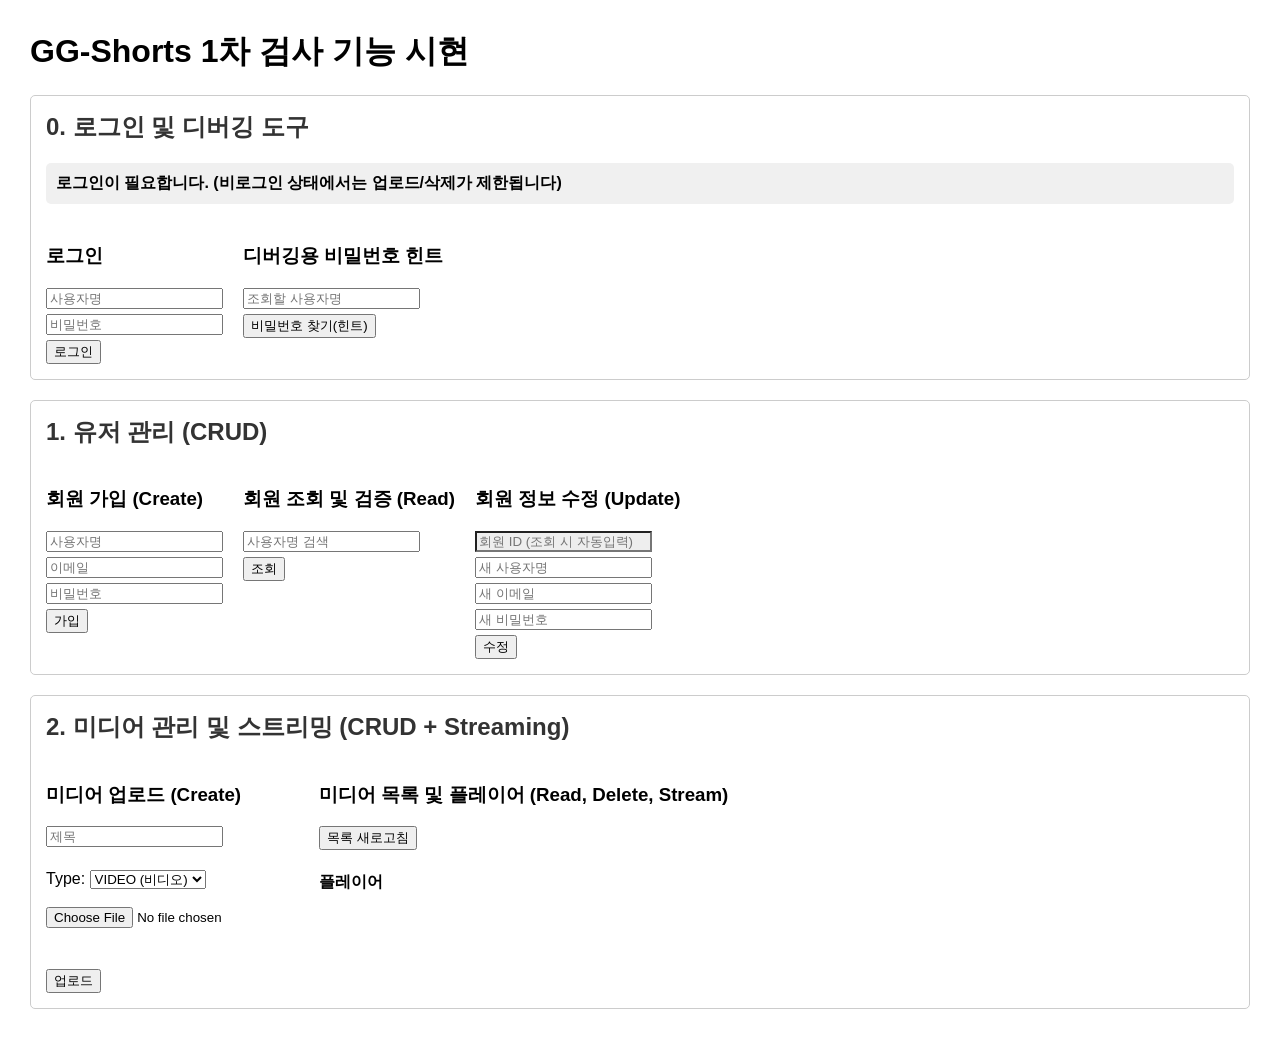
==== src/main/resources/static/index.html @ 519846b3 "9시53분 커밋 유저정보 수정/ 로그인 된 상태여야만 업로드가능 자기계정일떄만 삭제 가능(혹은 admin이거나)" ====
<!DOCTYPE html>
<html lang="ko">
<head>
    <meta charset="UTF-8">
    <title>GG-Shorts 1차 검사 데모</title>
    <style>
        body { font-family: sans-serif; margin: 30px; }
        section { border: 1px solid #ccc; padding: 15px; margin-bottom: 20px; border-radius: 5px; }
        h2 { margin-top: 0; color: #333; }
        .flex { display: flex; gap: 20px; }
        input { margin-bottom: 5px; display: block; }
        button { cursor: pointer; }
        .auth-bar { background-color: #f0f0f0; padding: 10px; border-radius: 5px; margin-bottom: 20px; font-weight: bold; }
    </style>
</head>
<body>
<h1>GG-Shorts 1차 검사 기능 시현</h1>

<!-- 0. 로그인 상태 표시바 및 로그인/힌트 창 -->
<section>
    <h2>0. 로그인 및 디버깅 도구</h2>
    <div id="loginStatus" class="auth-bar">
        로그인이 필요합니다. (비로그인 상태에서는 업로드/삭제가 제한됩니다)
    </div>
    <div class="flex">
        <!-- 로그인 구역 -->
        <div>
            <h3>로그인</h3>
            <input id="loginName" placeholder="사용자명">
            <input id="loginPassword" type="password" placeholder="비밀번호">
            <button onclick="login()">로그인</button>
        </div>
        <!-- 비밀번호 디버깅 힌트 구역 -->
        <div>
            <h3>디버깅용 비밀번호 힌트</h3>
            <input id="hintName" placeholder="조회할 사용자명">
            <button onclick="getPasswordHint()">비밀번호 찾기(힌트)</button>
        </div>
    </div>
</section>

<!-- 1. 유저 CRUD -->
<section>
    <h2>1. 유저 관리 (CRUD)</h2>
    <div class="flex">
        <!-- C (Create) -->
        <div>
            <h3>회원 가입 (Create)</h3>
            <input id="regName" placeholder="사용자명">
            <input id="regEmail" placeholder="이메일">
            <input id="regPassword" type="password" placeholder="비밀번호">
            <button onclick="registerUser()">가입</button>
        </div>
        <!-- R (Read) -->
        <div>
            <h3>회원 조회 및 검증 (Read)</h3>
            <input id="searchName" placeholder="사용자명 검색">
            <button onclick="getUser()">조회</button>
            <p id="userInfo"></p>
        </div>
        <!-- U (Update) -->
        <div>
            <h3>회원 정보 수정 (Update)</h3>
            <input id="updateId" placeholder="회원 ID (조회 시 자동입력)" readonly style="background-color: #eee;">
            <input id="updateName" placeholder="새 사용자명">
            <input id="updateEmail" placeholder="새 이메일">
            <input id="updatePassword" type="password" placeholder="새 비밀번호">
            <button onclick="updateUser()">수정</button>
        </div>
    </div>
</section>

<!-- 2. 미디어 업로드 및 스트리밍 -->
<section>
    <h2>2. 미디어 관리 및 스트리밍 (CRUD + Streaming)</h2>
    <div class="flex">
        <div>
            <h3>미디어 업로드 (Create)</h3>
            <input id="mediaTitle" placeholder="제목"><br>
            Type:
            <select id="mediaType">
                <option value="VIDEO">VIDEO (비디오)</option>
                <option value="AUDIO">AUDIO (오디오)</option>
            </select><br><br>
            <input type="file" id="mediaFile"><br><br>
            <button onclick="uploadMedia()">업로드</button>
        </div>
        <div>
            <h3>미디어 목록 및 플레이어 (Read, Delete, Stream)</h3>
            <button onclick="loadMediaList()">목록 새로고침</button>
            <ul id="mediaList"></ul>

            <h4>플레이어</h4>
            <video id="videoPlayer" controls width="320" height="240" style="display:none;"></video>
            <br>
            <audio id="audioPlayer" controls style="display:none;"></audio>
        </div>
    </div>
</section>

<script>
    const host = "http://localhost:8080";
    let loggedInUser = null; // 현재 브라우저 세션에 로그인한 사용자 상태 기록

    // [0] 로그인 기능 구현
    async function login() {
        const username = document.getElementById('loginName').value;
        const password = document.getElementById('loginPassword').value;

        if (!username || !password) {
            alert("사용자명과 비밀번호를 모두 입력해 주세요.");
            return;
        }

        // admin 계정은 데이터베이스에 없어도 임시로 바로 우회 로그인될 수 있게 배려
        if (username === "admin" && password === "admin") {
            loggedInUser = "admin";
            updateLoginState();
            alert("관리자(admin) 권한으로 로그인 되었습니다.");
            return;
        }

        const res = await fetch(`${host}/api/users/${username}`);
        if (res.ok) {
            const user = await res.json();
            if (user.password === password) {
                loggedInUser = user.username;
                updateLoginState();
                alert(`${loggedInUser}님 환영합니다!`);
            } else {
                alert("비밀번호가 일치하지 않습니다.");
            }
        } else {
            alert("존재하지 않는 사용자명입니다.");
        }
    }

    // 로그아웃
    function logout() {
        loggedInUser = null;
        updateLoginState();
        alert("로그아웃 되었습니다.");
    }

    // 로그인 인터페이스 동적 변경
    function updateLoginState() {
        const statusEl = document.getElementById('loginStatus');
        if (loggedInUser) {
            statusEl.innerHTML = `현재 로그인 사용자: <span style="color: green;">${loggedInUser}</span>
                                 <button onclick="logout()" style="margin-left: 10px;">로그아웃</button>`;
        } else {
            statusEl.innerHTML = `로그인이 필요합니다. (비로그인 상태에서는 업로드/삭제가 제한됩니다)`;
        }
    }

    // 디버깅 힌트 조회 (API를 찔러 사용자의 비밀번호 획득)
    async function getPasswordHint() {
        const username = document.getElementById('hintName').value;
        if (!username) {
            alert("비밀번호를 알아낼 사용자명을 입력해 주세요.");
            return;
        }
        const res = await fetch(`${host}/api/users/${username}`);
        if (res.ok) {
            const user = await res.json();
            alert(`[디버깅 힌트] ${username}님의 비밀번호는 "${user.password}" 입니다.`);
        } else {
            alert("존재하지 않는 회원입니다.");
        }
    }

    // [C] 유저 가입 (Create)
    async function registerUser() {
        const username = document.getElementById('regName').value;
        const email = document.getElementById('regEmail').value;
        const password = document.getElementById('regPassword').value;
        if (!username || !email || !password) {
            alert("사용자명, 이메일, 비밀번호를 모두 입력해주세요.");
            return;
        }
        const res = await fetch(`${host}/api/users/signup`, {
            method: 'POST',
            headers: { 'Content-Type': 'application/json' },
            body: JSON.stringify({ username, email, password })
        });
        if (res.ok) {
            alert("가입 성공!");
            document.getElementById('regName').value = "";
            document.getElementById('regEmail').value = "";
            document.getElementById('regPassword').value = "";
        }
    }

    // [R] 유저 조회 (Read)
    async function getUser() {
        const username = document.getElementById('searchName').value;
        const res = await fetch(`${host}/api/users/${username}`);
        const infoText = document.getElementById('userInfo');

        if (res.ok) {
            const user = await res.json();
            infoText.innerText = `ID: ${user.id} / Name: ${user.username} / Email: ${user.email}`;

            document.getElementById('updateId').value = user.id;
            document.getElementById('updateName').value = user.username;
            document.getElementById('updateEmail').value = user.email;
            document.getElementById('updatePassword').value = user.password;
        } else {
            infoText.innerText = "사용자를 찾을 수 없습니다.";
            document.getElementById('updateId').value = "";
            document.getElementById('updateName').value = "";
            document.getElementById('updateEmail').value = "";
            document.getElementById('updatePassword').value = "";
        }
    }

    // [U] 유저 정보 수정 (Update)
    async function updateUser() {
        const id = document.getElementById('updateId').value;
        const username = document.getElementById('updateName').value;
        const email = document.getElementById('updateEmail').value;
        const password = document.getElementById('updatePassword').value;

        if (!id) {
            alert("수정할 회원의 ID가 필요합니다. 회원을 먼저 조회해 주세요!");
            return;
        }
        if (!username || !email || !password) {
            alert("수정할 모든 정보(이름, 이메일, 패스워드)를 입력해 주세요.");
            return;
        }

        const res = await fetch(`${host}/api/users/${id}`, {
            method: 'PUT',
            headers: { 'Content-Type': 'application/json' },
            body: JSON.stringify({ username, email, password })
        });

        if (res.ok) {
            alert("회원 정보 수정 성공!");
            document.getElementById('searchName').value = username;
            getUser();
        } else {
            alert("회원 정보 수정 실패!");
        }
    }

    // [C] 미디어 업로드 (Create)
    async function uploadMedia() {
        if (!loggedInUser) {
            alert("로그인 세션이 존재하지 않습니다. 먼저 로그인해 주세요.");
            return;
        }

        const title = document.getElementById('mediaTitle').value;
        const type = document.getElementById('mediaType').value;
        const fileInput = document.getElementById('mediaFile');

        if (!title || !fileInput.files[0]) {
            alert("제목과 파일을 모두 입력해 주세요.");
            return;
        }

        const formData = new FormData();
        formData.append("title", title);
        formData.append("type", type);
        formData.append("file", fileInput.files[0]);
        // 업로드 파일 전송 시 로그인된 사용자의 ID를 함께 담아서 보냅니다.
        formData.append("uploader", loggedInUser);

        const res = await fetch(`${host}/api/media/upload`, {
            method: 'POST',
            body: formData
        });
        if (res.ok) {
            alert("업로드 성공!");
            document.getElementById('mediaTitle').value = "";
            fileInput.value = "";
            loadMediaList();
        }
    }

    // [R] 미디어 목록 불러오기 (Read)
    async function loadMediaList() {
        const res = await fetch(`${host}/api/media`);
        const list = await res.json();
        const listEl = document.getElementById('mediaList');
        listEl.innerHTML = "";

        list.forEach(m => {
            const li = document.createElement('li');
            // 어떤 사용자가 올린 파일인지 UI에 꼬리표를 표출합니다.
            li.innerHTML = `
                [${m.fileType}] ${m.title} <span style="font-size: 0.85em; color: gray;">(업로더: ${m.uploadedBy})</span>
                <button onclick="playMedia(${m.id}, '${m.fileType}')">재생</button>
                <button onclick="deleteMedia(${m.id})">삭제</button>
            `;
            listEl.appendChild(li);
        });
    }

    // [D] 미디어 삭제 (Delete - 현재 로그인된 사용자 검증 수행)
    async function deleteMedia(id) {
        if (!loggedInUser) {
            alert("삭제 작업을 진행하려면 로그인이 필요합니다.");
            return;
        }

        if (confirm("정말 이 미디어를 삭제하시겠습니까?")) {
            const res = await fetch(`${host}/api/media/${id}?username=${loggedInUser}`, {
                method: 'DELETE'
            });

            if (res.ok) {
                alert("성공적으로 삭제되었습니다.");
                loadMediaList();
            } else if (res.status === 403) {
                alert("삭제 권한이 거부되었습니다. (본인이 업로드한 미디어이거나 admin 계정이어야 합니다)");
            } else {
                alert("미디어 삭제 처리에 실패하였습니다.");
            }
        }
    }

    // [Stream] 미디어 스트리밍 재생
    function playMedia(id, type) {
        const videoPlayer = document.getElementById('videoPlayer');
        const audioPlayer = document.getElementById('audioPlayer');
        const streamUrl = `${host}/api/media/stream/${id}`;

        if (type === "VIDEO") {
            audioPlayer.style.display = "none";
            audioPlayer.pause();

            videoPlayer.src = streamUrl;
            videoPlayer.style.display = "block";
            videoPlayer.play();
        } else {
            videoPlayer.style.display = "none";
            videoPlayer.pause();

            audioPlayer.src = streamUrl;
            audioPlayer.style.display = "block";
            audioPlayer.play();
        }
    }

    loadMediaList();
</script>
</body>
</html>
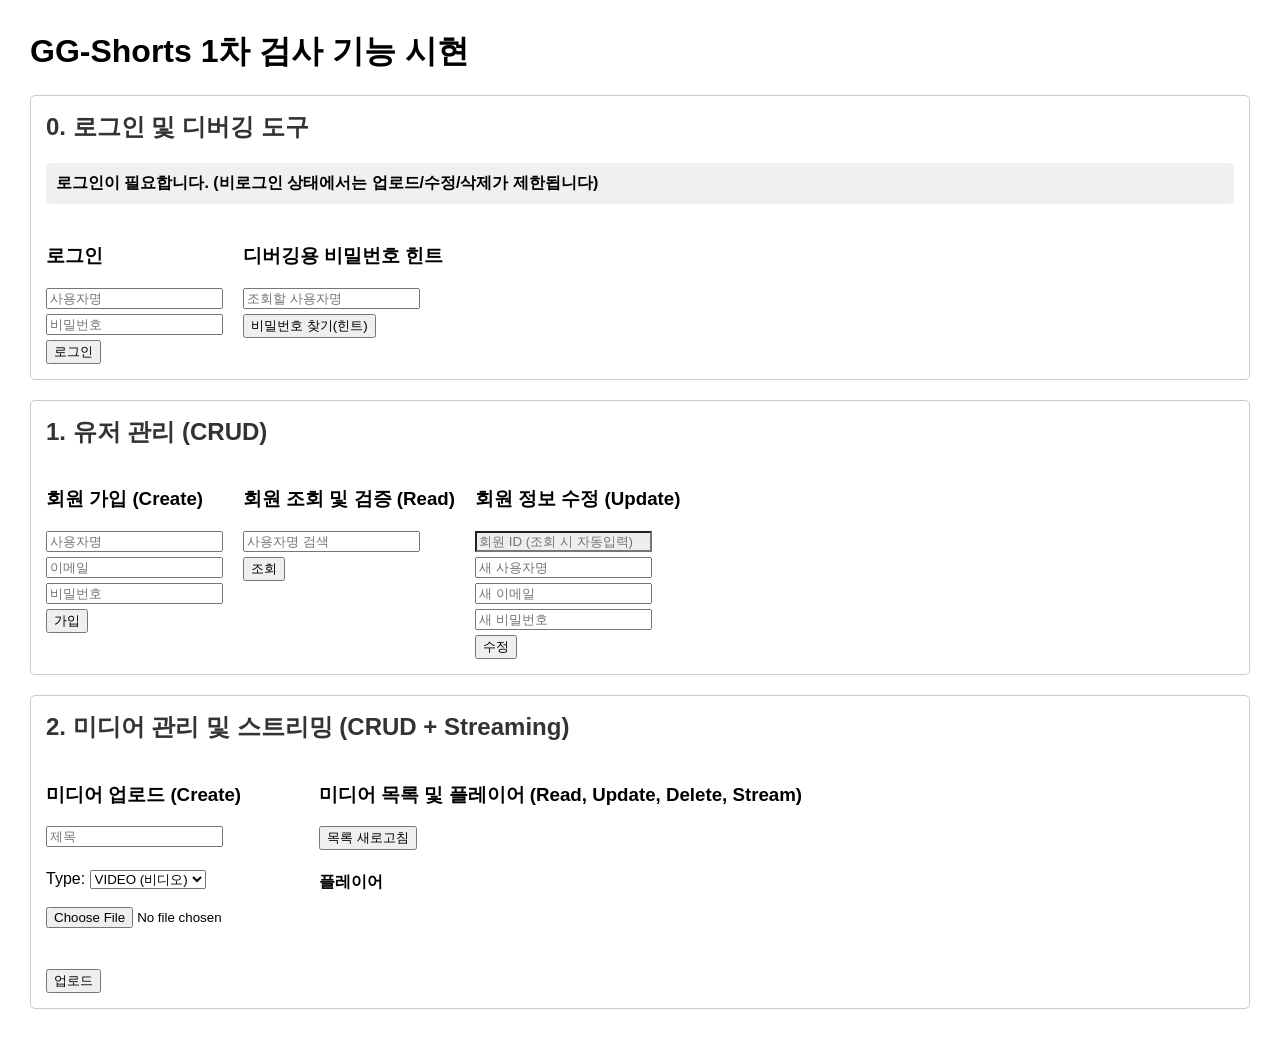
==== commit c7c6da33: "9시56분 동영상 물리 파일이 덮어씌워지는 문제 동일 이름 동영상 업로드 방지 및 안 동영상 자체의 이름 수정 미지원:" ====
--- a/src/main/resources/static/index.html
+++ b/src/main/resources/static/index.html
@@ -20,17 +20,15 @@
 <section>
     <h2>0. 로그인 및 디버깅 도구</h2>
     <div id="loginStatus" class="auth-bar">
-        로그인이 필요합니다. (비로그인 상태에서는 업로드/삭제가 제한됩니다)
+        로그인이 필요합니다. (비로그인 상태에서는 업로드/수정/삭제가 제한됩니다)
     </div>
     <div class="flex">
-        <!-- 로그인 구역 -->
         <div>
             <h3>로그인</h3>
             <input id="loginName" placeholder="사용자명">
             <input id="loginPassword" type="password" placeholder="비밀번호">
             <button onclick="login()">로그인</button>
         </div>
-        <!-- 비밀번호 디버깅 힌트 구역 -->
         <div>
             <h3>디버깅용 비밀번호 힌트</h3>
             <input id="hintName" placeholder="조회할 사용자명">
@@ -43,7 +41,6 @@
 <section>
     <h2>1. 유저 관리 (CRUD)</h2>
     <div class="flex">
-        <!-- C (Create) -->
         <div>
             <h3>회원 가입 (Create)</h3>
             <input id="regName" placeholder="사용자명">
@@ -51,14 +48,12 @@
             <input id="regPassword" type="password" placeholder="비밀번호">
             <button onclick="registerUser()">가입</button>
         </div>
-        <!-- R (Read) -->
         <div>
             <h3>회원 조회 및 검증 (Read)</h3>
             <input id="searchName" placeholder="사용자명 검색">
             <button onclick="getUser()">조회</button>
             <p id="userInfo"></p>
         </div>
-        <!-- U (Update) -->
         <div>
             <h3>회원 정보 수정 (Update)</h3>
             <input id="updateId" placeholder="회원 ID (조회 시 자동입력)" readonly style="background-color: #eee;">
@@ -86,7 +81,7 @@
             <button onclick="uploadMedia()">업로드</button>
         </div>
         <div>
-            <h3>미디어 목록 및 플레이어 (Read, Delete, Stream)</h3>
+            <h3>미디어 목록 및 플레이어 (Read, Update, Delete, Stream)</h3>
             <button onclick="loadMediaList()">목록 새로고침</button>
             <ul id="mediaList"></ul>
 
@@ -100,9 +95,9 @@
 
 <script>
     const host = "http://localhost:8080";
-    let loggedInUser = null; // 현재 브라우저 세션에 로그인한 사용자 상태 기록
-
-    // [0] 로그인 기능 구현
+    let loggedInUser = null;
+
+    // 로그인 처리
     async function login() {
         const username = document.getElementById('loginName').value;
         const password = document.getElementById('loginPassword').value;
@@ -112,7 +107,6 @@
             return;
         }
 
-        // admin 계정은 데이터베이스에 없어도 임시로 바로 우회 로그인될 수 있게 배려
         if (username === "admin" && password === "admin") {
             loggedInUser = "admin";
             updateLoginState();
@@ -135,25 +129,22 @@
         }
     }
 
-    // 로그아웃
     function logout() {
         loggedInUser = null;
         updateLoginState();
         alert("로그아웃 되었습니다.");
     }
 
-    // 로그인 인터페이스 동적 변경
     function updateLoginState() {
         const statusEl = document.getElementById('loginStatus');
         if (loggedInUser) {
             statusEl.innerHTML = `현재 로그인 사용자: <span style="color: green;">${loggedInUser}</span>
                                  <button onclick="logout()" style="margin-left: 10px;">로그아웃</button>`;
         } else {
-            statusEl.innerHTML = `로그인이 필요합니다. (비로그인 상태에서는 업로드/삭제가 제한됩니다)`;
-        }
-    }
-
-    // 디버깅 힌트 조회 (API를 찔러 사용자의 비밀번호 획득)
+            statusEl.innerHTML = `로그인이 필요합니다. (비로그인 상태에서는 업로드/수정/삭제가 제한됩니다)`;
+        }
+    }
+
     async function getPasswordHint() {
         const username = document.getElementById('hintName').value;
         if (!username) {
@@ -245,10 +236,10 @@
         }
     }
 
-    // [C] 미디어 업로드 (Create)
+    // [C] 미디어 업로드 (중복 검사 에러 대응 포함)
     async function uploadMedia() {
         if (!loggedInUser) {
-            alert("로그인 세션이 존재하지 않습니다. 먼저 로그인해 주세요.");
+            alert("업로드 작업을 진행하려면 로그인이 필요합니다.");
             return;
         }
 
@@ -265,18 +256,24 @@
         formData.append("title", title);
         formData.append("type", type);
         formData.append("file", fileInput.files[0]);
-        // 업로드 파일 전송 시 로그인된 사용자의 ID를 함께 담아서 보냅니다.
         formData.append("uploader", loggedInUser);
 
         const res = await fetch(`${host}/api/media/upload`, {
             method: 'POST',
             body: formData
         });
+
         if (res.ok) {
             alert("업로드 성공!");
             document.getElementById('mediaTitle').value = "";
             fileInput.value = "";
             loadMediaList();
+        } else if (res.status === 409) {
+            // 서버에서 중복 예외로 차단된 경우 안내메세지 출력
+            const errorResult = await res.json();
+            alert(errorResult.message);
+        } else {
+            alert("업로드 실패!");
         }
     }
 
@@ -289,17 +286,48 @@
 
         list.forEach(m => {
             const li = document.createElement('li');
-            // 어떤 사용자가 올린 파일인지 UI에 꼬리표를 표출합니다.
             li.innerHTML = `
-                [${m.fileType}] ${m.title} <span style="font-size: 0.85em; color: gray;">(업로더: ${m.uploadedBy})</span>
+                [${m.fileType}] <strong id="title-text-${m.id}">${m.title}</strong>
+                <span style="font-size: 0.85em; color: gray;">(업로더: ${m.uploadedBy})</span>
                 <button onclick="playMedia(${m.id}, '${m.fileType}')">재생</button>
+                <button onclick="editMediaTitle(${m.id}, '${m.title}')">이름 수정</button>
                 <button onclick="deleteMedia(${m.id})">삭제</button>
             `;
             listEl.appendChild(li);
         });
     }
 
-    // [D] 미디어 삭제 (Delete - 현재 로그인된 사용자 검증 수행)
+    // [U] 동영상 이름(제목) 수정 함수 추가
+    async function editMediaTitle(id, currentTitle) {
+        if (!loggedInUser) {
+            alert("수정 작업을 진행하려면 로그인이 필요합니다.");
+            return;
+        }
+
+        const newTitle = prompt("변경하고자 하는 새로운 동영상 제목을 입력하세요:", currentTitle);
+        if (newTitle === null) return; // 취소한 경우 중단
+
+        const trimmedTitle = newTitle.trim();
+        if (trimmedTitle === "") {
+            alert("공백 제목으로는 수정할 수 없습니다.");
+            return;
+        }
+
+        const res = await fetch(`${host}/api/media/${id}?title=${encodeURIComponent(trimmedTitle)}&username=${loggedInUser}`, {
+            method: 'PUT'
+        });
+
+        if (res.ok) {
+            alert("동영상 제목이 변경되었습니다.");
+            loadMediaList();
+        } else if (res.status === 403) {
+            alert("수정 권한이 없습니다. (본인이 올린 동영상이거나 admin 계정만 수정 가능합니다)");
+        } else {
+            alert("동영상 제목 수정에 실패했습니다.");
+        }
+    }
+
+    // [D] 미디어 삭제
     async function deleteMedia(id) {
         if (!loggedInUser) {
             alert("삭제 작업을 진행하려면 로그인이 필요합니다.");
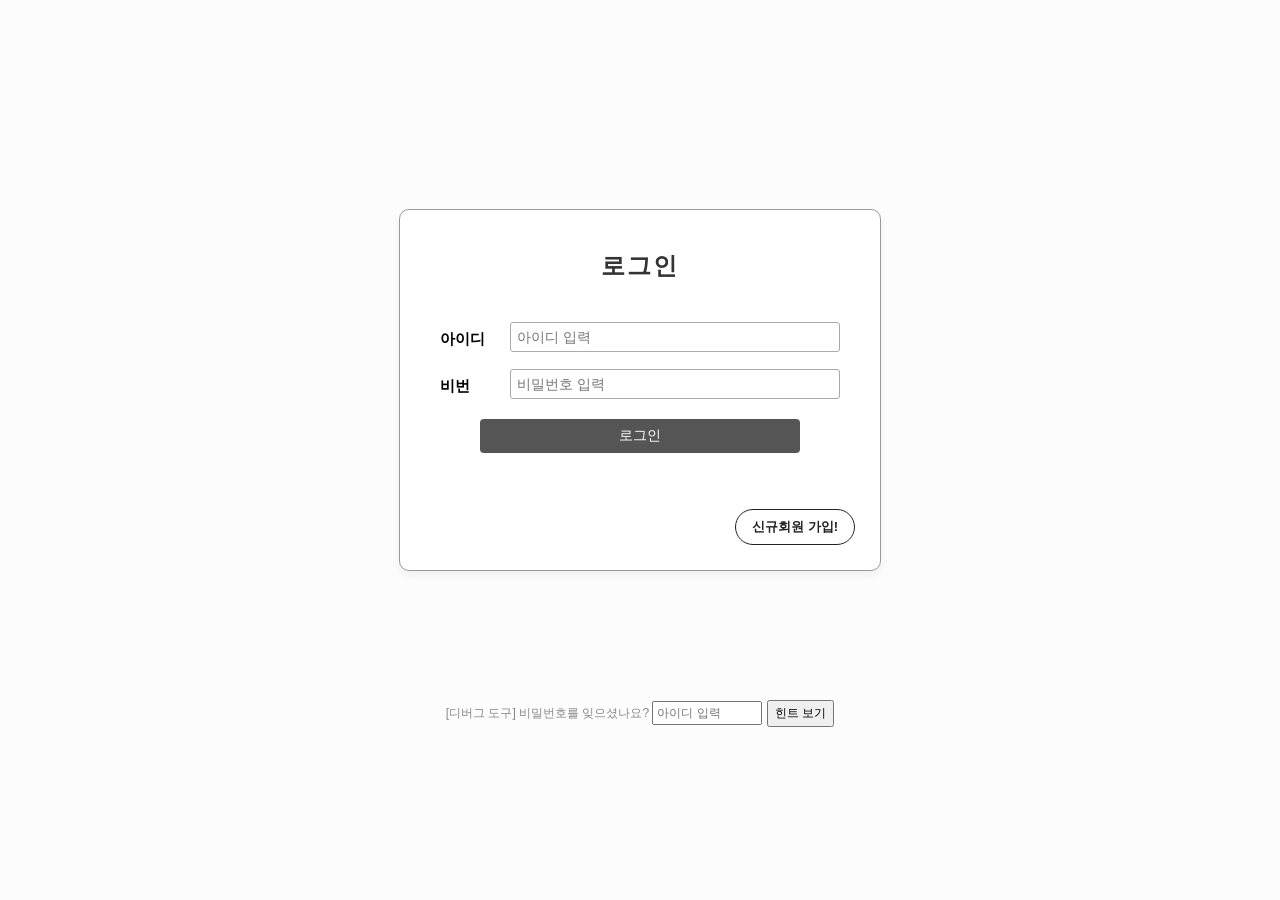
==== commit 51cb4801: "로그인 창 분리 로그인 창 분리" ====
--- a/src/main/resources/static/index.html
+++ b/src/main/resources/static/index.html
@@ -4,100 +4,312 @@
     <meta charset="UTF-8">
     <title>GG-Shorts 1차 검사 데모</title>
     <style>
-        body { font-family: sans-serif; margin: 30px; }
-        section { border: 1px solid #ccc; padding: 15px; margin-bottom: 20px; border-radius: 5px; }
+        body { font-family: sans-serif; margin: 30px; background-color: #fcfcfc; }
+        section { border: 1px solid #ccc; padding: 15px; margin-bottom: 20px; border-radius: 5px; background: white; }
         h2 { margin-top: 0; color: #333; }
         .flex { display: flex; gap: 20px; }
         input { margin-bottom: 5px; display: block; }
         button { cursor: pointer; }
-        .auth-bar { background-color: #f0f0f0; padding: 10px; border-radius: 5px; margin-bottom: 20px; font-weight: bold; }
+
+        /* --------------------------------------------------
+           [화면 전환용 CSS]
+           -------------------------------------------------- */
+        .screen { display: none; }
+
+        /* --------------------------------------------------
+           [로그인 화면 스타일 - 손그림 스케치 재현]
+           -------------------------------------------------- */
+        .login-outer {
+            display: flex;
+            justify-content: center;
+            align-items: center;
+            height: 80vh;
+        }
+        .login-container {
+            width: 400px;
+            height: 280px;
+            border: 1px solid #999;
+            border-radius: 10px;
+            padding: 40px;
+            position: relative; /* 우측 하단 절대 배치용 */
+            background-color: white;
+            box-shadow: 0 4px 10px rgba(0,0,0,0.05);
+        }
+        .login-container h2 {
+            text-align: center;
+            margin-bottom: 40px;
+            font-size: 24px;
+            letter-spacing: 2px;
+        }
+        .input-row {
+            display: flex;
+            align-items: center;
+            margin-bottom: 12px;
+        }
+        .input-row label {
+            width: 70px;
+            font-weight: bold;
+            font-size: 15px;
+        }
+        .input-row input {
+            flex: 1;
+            padding: 6px;
+            border: 1px solid #aaa;
+            border-radius: 3px;
+            font-size: 14px;
+        }
+        .login-submit-btn {
+            width: 80%;
+            margin: 15px auto 0 auto;
+            display: block;
+            padding: 8px;
+            background-color: #555;
+            color: white;
+            border: none;
+            border-radius: 4px;
+            font-size: 14px;
+        }
+        /* 스케치 우측 하단 동그란 신규 가입 버튼 구현 */
+        .signup-trigger-btn {
+            position: absolute;
+            bottom: 25px;
+            right: 25px;
+            border: 1.5px solid #222;
+            border-radius: 25px; /* 원/타원형 형태 제공 */
+            padding: 8px 16px;
+            background-color: white;
+            font-size: 13px;
+            font-weight: bold;
+            color: #222;
+            text-decoration: none;
+            cursor: pointer;
+            outline: none;
+        }
+        .signup-trigger-btn:hover {
+            background-color: #eee;
+        }
+
+        /* --------------------------------------------------
+           [회원가입 화면 스타일]
+           -------------------------------------------------- */
+        .signup-container {
+            width: 380px;
+            margin: 100px auto;
+            border: 1px solid #ccc;
+            border-radius: 8px;
+            padding: 30px;
+            background: white;
+            box-shadow: 0 4px 10px rgba(0,0,0,0.05);
+        }
+        .signup-container h2 {
+            text-align: center;
+            margin-bottom: 25px;
+        }
+        .signup-container input {
+            width: 100%;
+            padding: 8px;
+            box-sizing: border-box;
+            margin-bottom: 10px;
+            border: 1px solid #ccc;
+            border-radius: 4px;
+        }
+        .signup-btn {
+            width: 100%;
+            padding: 10px;
+            background-color: #28a745;
+            color: white;
+            border: none;
+            border-radius: 4px;
+            font-weight: bold;
+            margin-bottom: 5px;
+        }
+        .cancel-btn {
+            width: 100%;
+            padding: 10px;
+            background-color: #6c757d;
+            color: white;
+            border: none;
+            border-radius: 4px;
+            font-weight: bold;
+        }
+
+        /* --------------------------------------------------
+           [메인 대시보드 화면 스타일]
+           -------------------------------------------------- */
+        .auth-bar {
+            background-color: #f0f0f0;
+            padding: 12px 20px;
+            border-radius: 5px;
+            margin-bottom: 20px;
+            font-weight: bold;
+            display: flex;
+            justify-content: space-between;
+            align-items: center;
+        }
+        .debug-panel {
+            border: 1px dashed red;
+            background-color: #fff9f9;
+            padding: 15px;
+            margin-top: 40px;
+            border-radius: 5px;
+        }
     </style>
 </head>
 <body>
-<h1>GG-Shorts 1차 검사 기능 시현</h1>
-
-<!-- 0. 로그인 상태 표시바 및 로그인/힌트 창 -->
-<section>
-    <h2>0. 로그인 및 디버깅 도구</h2>
-    <div id="loginStatus" class="auth-bar">
-        로그인이 필요합니다. (비로그인 상태에서는 업로드/수정/삭제가 제한됩니다)
-    </div>
-    <div class="flex">
-        <div>
-            <h3>로그인</h3>
-            <input id="loginName" placeholder="사용자명">
-            <input id="loginPassword" type="password" placeholder="비밀번호">
-            <button onclick="login()">로그인</button>
-        </div>
-        <div>
-            <h3>디버깅용 비밀번호 힌트</h3>
-            <input id="hintName" placeholder="조회할 사용자명">
-            <button onclick="getPasswordHint()">비밀번호 찾기(힌트)</button>
+
+<!-- ==================================================
+     1. 로그인 화면 (Screen 1 - 스케치 디자인)
+     ================================================== -->
+<div id="loginScreen" class="screen">
+    <div class="login-outer">
+        <div class="login-container">
+            <h2>로그인</h2>
+            <div class="input-row">
+                <label for="loginName">아이디</label>
+                <input id="loginName" type="text" placeholder="아이디 입력">
+            </div>
+            <div class="input-row">
+                <label for="loginPassword">비번</label>
+                <input id="loginPassword" type="password" placeholder="비밀번호 입력">
+            </div>
+            <button class="login-submit-btn" onclick="login()">로그인</button>
+
+            <!-- 신규 회원 가입 버튼 (우측 하단 타원 형태) -->
+            <button class="signup-trigger-btn" onclick="goToSignup()">신규회원 가입!</button>
         </div>
     </div>
-</section>
-
-<!-- 1. 유저 CRUD -->
-<section>
-    <h2>1. 유저 관리 (CRUD)</h2>
-    <div class="flex">
+
+    <!-- 디버깅을 돕기 위한 보조 비밀번호 힌트 제공 수단 (화면 하단 작게 배치) -->
+    <div style="text-align: center; margin-top: -50px;">
+        <span style="font-size: 12px; color: #888;">[디버그 도구] 비밀번호를 잊으셨나요? </span>
+        <input id="hintName" placeholder="아이디 입력" style="display:inline-block; width:100px; padding:3px; font-size:12px;">
+        <button onclick="getPasswordHint()" style="font-size:12px; padding:3px 6px;">힌트 보기</button>
+    </div>
+</div>
+
+<!-- ==================================================
+     2. 신규 회원가입 화면 (Screen 2)
+     ================================================== -->
+<div id="signupScreen" class="screen">
+    <div class="signup-container">
+        <h2>신규 회원 가입</h2>
+        <label>사용자명</label>
+        <input id="regName" placeholder="아이디(사용자명) 입력">
+        <label>이메일</label>
+        <input id="regEmail" placeholder="이메일 주소 입력">
+        <label>비밀번호</label>
+        <input id="regPassword" type="password" placeholder="비밀번호 설정">
+
+        <button class="signup-btn" onclick="registerUser()">가입 완료</button>
+        <button class="cancel-btn" onclick="goToLogin()">취소 (로그인으로)</button>
+    </div>
+</div>
+
+<!-- ==================================================
+     3. 메인 서비스 화면 (Screen 3 - 로그인 성공 후 진입)
+     ================================================== -->
+<div id="mainScreen" class="screen">
+    <div class="auth-bar">
         <div>
-            <h3>회원 가입 (Create)</h3>
-            <input id="regName" placeholder="사용자명">
-            <input id="regEmail" placeholder="이메일">
-            <input id="regPassword" type="password" placeholder="비밀번호">
-            <button onclick="registerUser()">가입</button>
+            현재 로그인 사용자: <span style="color: blue; font-size: 1.1em;">[ <strong id="currentUserDisplay"></strong> ]</span>
         </div>
-        <div>
-            <h3>회원 조회 및 검증 (Read)</h3>
-            <input id="searchName" placeholder="사용자명 검색">
-            <button onclick="getUser()">조회</button>
-            <p id="userInfo"></p>
+        <button onclick="logout()" style="padding: 5px 15px;">로그아웃</button>
+    </div>
+
+    <!-- 미디어 관리 및 스트리밍 섹션 -->
+    <section>
+        <h2>미디어 관리 및 스트리밍 (CRUD + Streaming)</h2>
+        <div class="flex">
+            <!-- 업로드 폼 -->
+            <div style="flex: 1;">
+                <h3>미디어 업로드 (Create)</h3>
+                <input id="mediaTitle" placeholder="동영상 제목"><br>
+                Type:
+                <select id="mediaType">
+                    <option value="VIDEO">VIDEO (비디오)</option>
+                    <option value="AUDIO">AUDIO (오디오)</option>
+                </select><br><br>
+                <input type="file" id="mediaFile"><br><br>
+                <button onclick="uploadMedia()" style="padding: 8px 20px; font-weight:bold;">업로드</button>
+            </div>
+            <!-- 리스트 및 플레이어 -->
+            <div style="flex: 1;">
+                <h3>미디어 목록 및 플레이어</h3>
+                <button onclick="loadMediaList()" style="padding: 5px 10px; margin-bottom: 10px;">목록 새로고침</button>
+                <ul id="mediaList"></ul>
+
+                <h4>플레이어</h4>
+                <video id="videoPlayer" controls width="320" height="240" style="display:none;"></video>
+                <br>
+                <audio id="audioPlayer" controls style="display:none;"></audio>
+            </div>
         </div>
-        <div>
-            <h3>회원 정보 수정 (Update)</h3>
-            <input id="updateId" placeholder="회원 ID (조회 시 자동입력)" readonly style="background-color: #eee;">
-            <input id="updateName" placeholder="새 사용자명">
-            <input id="updateEmail" placeholder="새 이메일">
-            <input id="updatePassword" type="password" placeholder="새 비밀번호">
-            <button onclick="updateUser()">수정</button>
+    </section>
+
+    <!-- [디버깅 도구] 기존의 회원 수정/조회 패널 (평소엔 가려놓거나 필요시 사용) -->
+    <div style="margin-top: 30px; text-align: right;">
+        <button onclick="toggleDebugPanel()" style="font-size: 12px; background: none; border: 1px dashed red; color: red; padding: 5px;">
+            [디버그용] 회원 전체 관리 패널 토글
+        </button>
+    </div>
+
+    <div id="debugPanel" class="debug-panel" style="display: none;">
+        <h3 style="color: red; margin-top:0;">유저 정보 관리 (CRUD 백업)</h3>
+        <div class="flex">
+            <div>
+                <h4>회원 조회 및 검증 (Read)</h4>
+                <input id="searchName" placeholder="사용자명 검색">
+                <button onclick="getUser()">조회</button>
+                <p id="userInfo"></p>
+            </div>
+            <div>
+                <h4>회원 정보 수정 (Update)</h4>
+                <input id="updateId" placeholder="회원 ID" readonly style="background-color: #eee;">
+                <input id="updateName" placeholder="새 사용자명">
+                <input id="updateEmail" placeholder="새 이메일">
+                <input id="updatePassword" type="password" placeholder="새 비밀번호">
+                <button onclick="updateUser()">수정</button>
+            </div>
         </div>
     </div>
-</section>
-
-<!-- 2. 미디어 업로드 및 스트리밍 -->
-<section>
-    <h2>2. 미디어 관리 및 스트리밍 (CRUD + Streaming)</h2>
-    <div class="flex">
-        <div>
-            <h3>미디어 업로드 (Create)</h3>
-            <input id="mediaTitle" placeholder="제목"><br>
-            Type:
-            <select id="mediaType">
-                <option value="VIDEO">VIDEO (비디오)</option>
-                <option value="AUDIO">AUDIO (오디오)</option>
-            </select><br><br>
-            <input type="file" id="mediaFile"><br><br>
-            <button onclick="uploadMedia()">업로드</button>
-        </div>
-        <div>
-            <h3>미디어 목록 및 플레이어 (Read, Update, Delete, Stream)</h3>
-            <button onclick="loadMediaList()">목록 새로고침</button>
-            <ul id="mediaList"></ul>
-
-            <h4>플레이어</h4>
-            <video id="videoPlayer" controls width="320" height="240" style="display:none;"></video>
-            <br>
-            <audio id="audioPlayer" controls style="display:none;"></audio>
-        </div>
-    </div>
-</section>
+</div>
 
 <script>
     const host = "http://localhost:8080";
     let loggedInUser = null;
 
-    // 로그인 처리
+    // --------------------------------------------------
+    // [화면 제어 로직 (View Switcher)]
+    // --------------------------------------------------
+    function showScreen(screenId) {
+        // 모든 스크린 숨기기
+        document.getElementById('loginScreen').style.display = 'none';
+        document.getElementById('signupScreen').style.display = 'none';
+        document.getElementById('mainScreen').style.display = 'none';
+
+        // 대상 스크린만 출력
+        document.getElementById(screenId).style.display = 'block';
+    }
+
+    function goToSignup() {
+        showScreen('signupScreen');
+    }
+
+    function goToLogin() {
+        showScreen('loginScreen');
+    }
+
+    function toggleDebugPanel() {
+        const panel = document.getElementById('debugPanel');
+        panel.style.display = (panel.style.display === 'none') ? 'block' : 'none';
+    }
+
+    // 초기 실행 시 로그인 화면이 나오도록 설정 [1]
+    showScreen('loginScreen');
+
+    // --------------------------------------------------
+    // [로그인 및 권한 관리 관련 스크립트]
+    // --------------------------------------------------
     async function login() {
         const username = document.getElementById('loginName').value;
         const password = document.getElementById('loginPassword').value;
@@ -107,9 +319,10 @@
             return;
         }
 
+        // admin 계정 우회 로그인 제공
         if (username === "admin" && password === "admin") {
             loggedInUser = "admin";
-            updateLoginState();
+            loginSuccess();
             alert("관리자(admin) 권한으로 로그인 되었습니다.");
             return;
         }
@@ -119,7 +332,7 @@
             const user = await res.json();
             if (user.password === password) {
                 loggedInUser = user.username;
-                updateLoginState();
+                loginSuccess();
                 alert(`${loggedInUser}님 환영합니다!`);
             } else {
                 alert("비밀번호가 일치하지 않습니다.");
@@ -129,26 +342,37 @@
         }
     }
 
+    function loginSuccess() {
+        document.getElementById('currentUserDisplay').innerText = loggedInUser;
+
+        // 입력 필드 초기화
+        document.getElementById('loginName').value = "";
+        document.getElementById('loginPassword').value = "";
+
+        // 메인 화면으로 이동 및 목록 갱신
+        showScreen('mainScreen');
+        loadMediaList();
+    }
+
     function logout() {
         loggedInUser = null;
-        updateLoginState();
+        // 플레이어 정지
+        const videoPlayer = document.getElementById('videoPlayer');
+        const audioPlayer = document.getElementById('audioPlayer');
+        videoPlayer.pause();
+        audioPlayer.pause();
+        videoPlayer.style.display = "none";
+        audioPlayer.style.display = "none";
+
         alert("로그아웃 되었습니다.");
-    }
-
-    function updateLoginState() {
-        const statusEl = document.getElementById('loginStatus');
-        if (loggedInUser) {
-            statusEl.innerHTML = `현재 로그인 사용자: <span style="color: green;">${loggedInUser}</span>
-                                 <button onclick="logout()" style="margin-left: 10px;">로그아웃</button>`;
-        } else {
-            statusEl.innerHTML = `로그인이 필요합니다. (비로그인 상태에서는 업로드/수정/삭제가 제한됩니다)`;
-        }
-    }
-
+        showScreen('loginScreen');
+    }
+
+    // 디버깅 힌트 조회 (API를 호출해 사용자의 비밀번호 획득)
     async function getPasswordHint() {
         const username = document.getElementById('hintName').value;
         if (!username) {
-            alert("비밀번호를 알아낼 사용자명을 입력해 주세요.");
+            alert("비밀번호를 조회할 사용자명을 입력해 주세요.");
             return;
         }
         const res = await fetch(`${host}/api/users/${username}`);
@@ -160,7 +384,9 @@
         }
     }
 
+    // --------------------------------------------------
     // [C] 유저 가입 (Create)
+    // --------------------------------------------------
     async function registerUser() {
         const username = document.getElementById('regName').value;
         const email = document.getElementById('regEmail').value;
@@ -175,14 +401,19 @@
             body: JSON.stringify({ username, email, password })
         });
         if (res.ok) {
-            alert("가입 성공!");
+            alert("가입 성공! 로그인 화면으로 돌아갑니다.");
             document.getElementById('regName').value = "";
             document.getElementById('regEmail').value = "";
             document.getElementById('regPassword').value = "";
-        }
-    }
-
-    // [R] 유저 조회 (Read)
+            showScreen('loginScreen');
+        } else {
+            alert("가입 처리에 실패했습니다. (중복 사용자명 확인)");
+        }
+    }
+
+    // --------------------------------------------------
+    // [R] 유저 조회 (Read - 디버그용)
+    // --------------------------------------------------
     async function getUser() {
         const username = document.getElementById('searchName').value;
         const res = await fetch(`${host}/api/users/${username}`);
@@ -205,7 +436,9 @@
         }
     }
 
-    // [U] 유저 정보 수정 (Update)
+    // --------------------------------------------------
+    // [U] 유저 정보 수정 (Update - 디버그용)
+    // --------------------------------------------------
     async function updateUser() {
         const id = document.getElementById('updateId').value;
         const username = document.getElementById('updateName').value;
@@ -217,7 +450,7 @@
             return;
         }
         if (!username || !email || !password) {
-            alert("수정할 모든 정보(이름, 이메일, 패스워드)를 입력해 주세요.");
+            alert("수정할 모든 정보를 입력해 주세요.");
             return;
         }
 
@@ -236,7 +469,9 @@
         }
     }
 
-    // [C] 미디어 업로드 (중복 검사 에러 대응 포함)
+    // --------------------------------------------------
+    // [C] 미디어 업로드 (Create)
+    // --------------------------------------------------
     async function uploadMedia() {
         if (!loggedInUser) {
             alert("업로드 작업을 진행하려면 로그인이 필요합니다.");
@@ -269,7 +504,6 @@
             fileInput.value = "";
             loadMediaList();
         } else if (res.status === 409) {
-            // 서버에서 중복 예외로 차단된 경우 안내메세지 출력
             const errorResult = await res.json();
             alert(errorResult.message);
         } else {
@@ -277,7 +511,9 @@
         }
     }
 
+    // --------------------------------------------------
     // [R] 미디어 목록 불러오기 (Read)
+    // --------------------------------------------------
     async function loadMediaList() {
         const res = await fetch(`${host}/api/media`);
         const list = await res.json();
@@ -286,6 +522,7 @@
 
         list.forEach(m => {
             const li = document.createElement('li');
+            li.style.marginBottom = "5px";
             li.innerHTML = `
                 [${m.fileType}] <strong id="title-text-${m.id}">${m.title}</strong>
                 <span style="font-size: 0.85em; color: gray;">(업로더: ${m.uploadedBy})</span>
@@ -297,7 +534,9 @@
         });
     }
 
-    // [U] 동영상 이름(제목) 수정 함수 추가
+    // --------------------------------------------------
+    // [U] 동영상 제목 수정 (Update)
+    // --------------------------------------------------
     async function editMediaTitle(id, currentTitle) {
         if (!loggedInUser) {
             alert("수정 작업을 진행하려면 로그인이 필요합니다.");
@@ -305,7 +544,7 @@
         }
 
         const newTitle = prompt("변경하고자 하는 새로운 동영상 제목을 입력하세요:", currentTitle);
-        if (newTitle === null) return; // 취소한 경우 중단
+        if (newTitle === null) return;
 
         const trimmedTitle = newTitle.trim();
         if (trimmedTitle === "") {
@@ -327,7 +566,9 @@
         }
     }
 
-    // [D] 미디어 삭제
+    // --------------------------------------------------
+    // [D] 미디어 삭제 (Delete)
+    // --------------------------------------------------
     async function deleteMedia(id) {
         if (!loggedInUser) {
             alert("삭제 작업을 진행하려면 로그인이 필요합니다.");
@@ -350,7 +591,9 @@
         }
     }
 
+    // --------------------------------------------------
     // [Stream] 미디어 스트리밍 재생
+    // --------------------------------------------------
     function playMedia(id, type) {
         const videoPlayer = document.getElementById('videoPlayer');
         const audioPlayer = document.getElementById('audioPlayer');
@@ -372,8 +615,6 @@
             audioPlayer.play();
         }
     }
-
-    loadMediaList();
 </script>
 </body>
 </html>
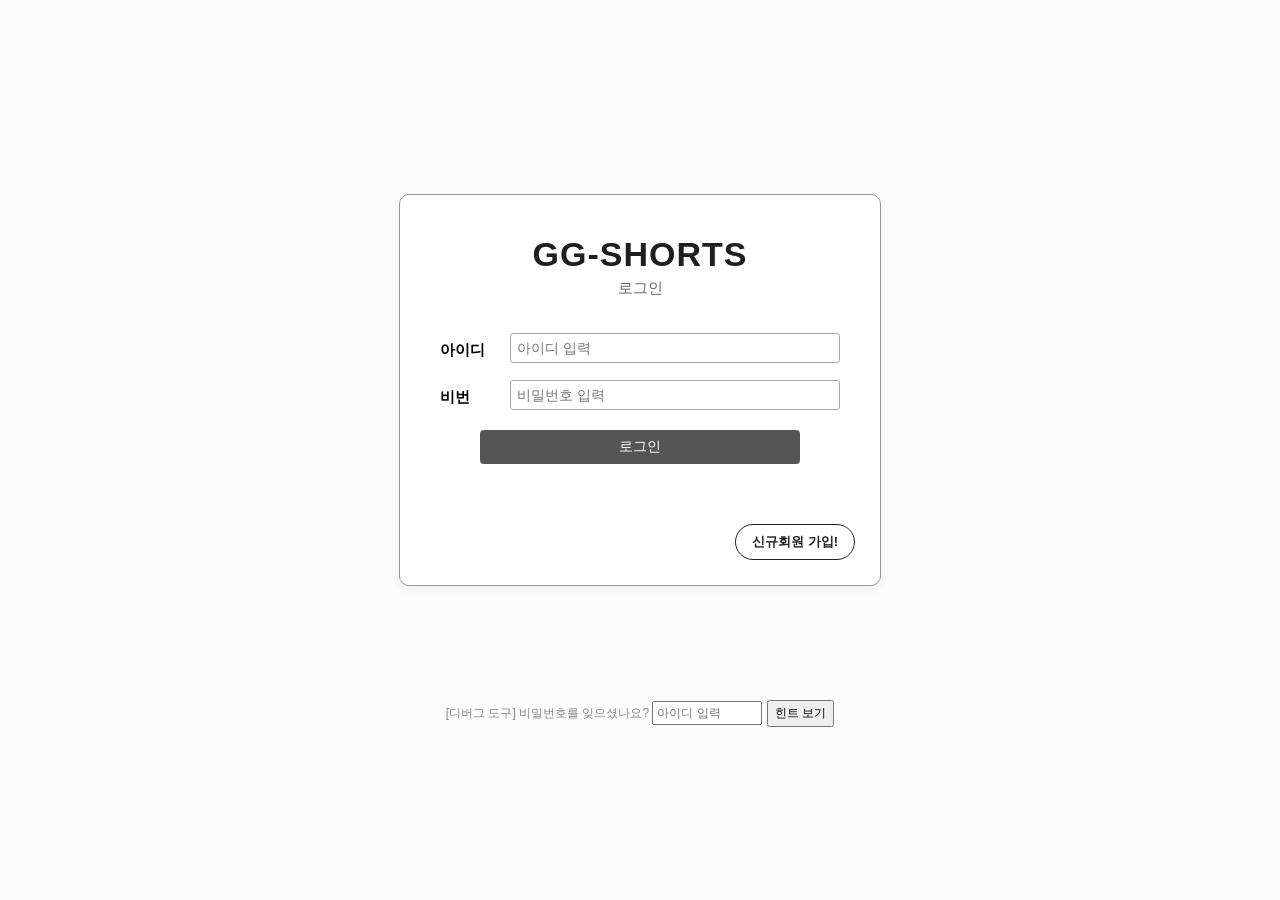
==== commit 5737f347: "opgg처럼 로고 추가 opgg처럼 로고 추가" ====
--- a/src/main/resources/static/index.html
+++ b/src/main/resources/static/index.html
@@ -2,7 +2,8 @@
 <html lang="ko">
 <head>
     <meta charset="UTF-8">
-    <title>GG-Shorts 1차 검사 데모</title>
+    <!-- 💡 두 번째 이미지처럼 브라우저 탭 이름을 "GG-SHORTS"로 보이게 설정합니다 -->
+    <title>GG-SHORTS</title>
     <style>
         body { font-family: sans-serif; margin: 30px; background-color: #fcfcfc; }
         section { border: 1px solid #ccc; padding: 15px; margin-bottom: 20px; border-radius: 5px; background: white; }
@@ -17,7 +18,7 @@
         .screen { display: none; }
 
         /* --------------------------------------------------
-           [로그인 화면 스타일 - 손그림 스케치 재현]
+           [로그인 화면 스타일 - OP.GG 스타일 로고 추가]
            -------------------------------------------------- */
         .login-outer {
             display: flex;
@@ -27,19 +28,33 @@
         }
         .login-container {
             width: 400px;
-            height: 280px;
+            height: 310px; /* 로고가 추가되었으므로 세로 길이를 280px에서 310px로 늘려줍니다 */
             border: 1px solid #999;
             border-radius: 10px;
             padding: 40px;
-            position: relative; /* 우측 하단 절대 배치용 */
+            position: relative;
             background-color: white;
             box-shadow: 0 4px 10px rgba(0,0,0,0.05);
         }
+
+        /* OP.GG처럼 굵고 강렬한 느낌의 대문자 로고 스타일링 */
+        .login-logo {
+            text-align: center;
+            font-size: 34px;
+            font-weight: 900;
+            color: #1f1f1f;
+            margin-bottom: 5px;
+            letter-spacing: 1px;
+            font-family: 'Arial Black', Impact, sans-serif;
+        }
+
         .login-container h2 {
             text-align: center;
-            margin-bottom: 40px;
-            font-size: 24px;
-            letter-spacing: 2px;
+            margin-bottom: 35px; /* 여백 조정 */
+            font-size: 15px;      /* 로고가 돋보이도록 기존 24px에서 축소 */
+            color: #666;
+            font-weight: normal;
+            letter-spacing: 0px;
         }
         .input-row {
             display: flex;
@@ -158,12 +173,15 @@
 <body>
 
 <!-- ==================================================
-     1. 로그인 화면 (Screen 1 - 스케치 디자인)
+     1. 로그인 화면 (Screen 1 - OP.GG 감성 로고 추가)
      ================================================== -->
 <div id="loginScreen" class="screen">
     <div class="login-outer">
         <div class="login-container">
+            <!-- 💡 웹페이지의 이름(로고)이 가장 먼저 눈에 띄도록 추가된 영역입니다 -->
+            <div class="login-logo">GG-SHORTS</div>
             <h2>로그인</h2>
+
             <div class="input-row">
                 <label for="loginName">아이디</label>
                 <input id="loginName" type="text" placeholder="아이디 입력">
@@ -304,7 +322,7 @@
         panel.style.display = (panel.style.display === 'none') ? 'block' : 'none';
     }
 
-    // 초기 실행 시 로그인 화면이 나오도록 설정 [1]
+    // 초기 실행 시 로그인 화면이 나오도록 설정
     showScreen('loginScreen');
 
     // --------------------------------------------------
